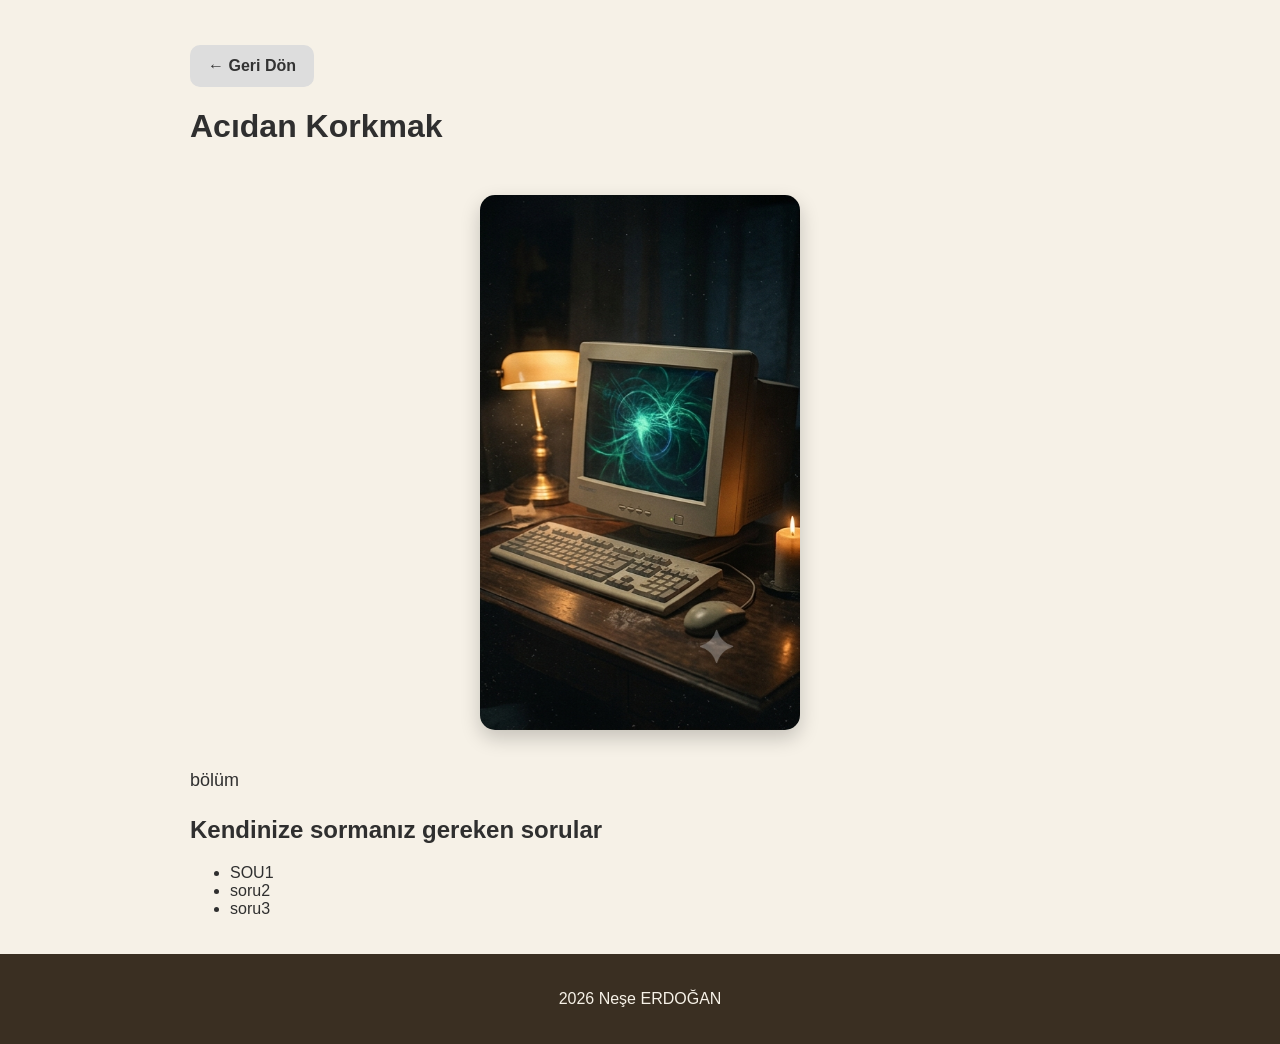
==== aci.html @ 29abbdea "Update aci.html" ====
<!DOCTYPE html>
<html lang="tr">
  <head>
  <meta charset="UTF-8">
  <meta name="viewport" content="width=device-width, initial-scale=1.0">
 <title> Acıdan Korkmak</title>
  <link rel="stylesheet" href="style.css">
  <meta name="description" content="Acıdan korkmak, duyguları kabullenmek üzerine yazılmış bir mini öyküdür.">
  <meta name="author" content="Neşe ERDOĞAN">
  <meta name="robots" content="index,follow">
  <link rel="canonical" href="https://nese87054-beep.github.io/NesUniverse/aci.html">
  <meta property="og:title" content="Acıdan Korkmak|Neşe ERDOĞAN">
  <meta property="og:description" content="Acıdan korkmak, duyguları kabullenmek üzerine yazılmış bir mini öyküdür.">
  <meta property="og:image" content="https://nese87054-beep.github.io/NesUniverse/aci.png">
  <meta property="og:url" content="https://nese87054-beep.github.io/NesUniverse/aci.html">
    <meta property="og:site_name" content="Neşe Erdoğan">
  <meta property="og:type" content="article">
  <script type="application/ld+json">
    {
    "@context":"https://schema.org",
    "@type":"Article",
    "headline":"Acıdan Korkmak",
    "author":{
    "@type":"Person",
    "name":"Neşe ERDOĞAN"
    }
    }
  </script>
</head>
  <body>
    <main>
      <div class="buttons">

      <a href="index.html" class="btn back">← Geri Dön</a>
      </div>

      <h1>Acıdan Korkmak</h1>
    <section class="story-cover">
    <img src="aci.png" alt="Acıdan Korkmak">
</section>
      <article>
        bölüm
      </article>
      <h2>Kendinize sormanız gereken sorular</h2>
      <ul>
        <li>SOU1 
        </li>
        <li>soru2
        </li>
        <li>soru3
        </li>
      </ul>
      
    </main>

  <footer>
    <p> 2026 Neşe ERDOĞAN</p>
  </footer>
  </body>

</html>
---- style.css ----
body {
  margin: 0;
  font-family: Arial, sans-serif;
  background-color: #f6f1e7;
  color: #2f2f2f;
}

/* NAVBAR */
.navbar {
  position: sticky;
  top: 0;
  background: #3a2f22;
  color: #f6f1e7;
  display: flex;
  justify-content: space-between;
  padding: 15px 25px;
  align-items: center;
  z-index: 1000;
}

.navbar .logo {
  font-weight: bold;
  letter-spacing: 2px;
}

.navbar .menu a {
  color: #f6f1e7;
  margin-left: 15px;
  text-decoration: none;
}

.navbar .menu a:hover {
  color: #d6c7ad;
}

/* HEADER */
header {
  padding: 50px 20px;
  background: #e8dcc8;
  color: #3a2f22;
  text-align: center;
}

header h1 {
  font-size: 42px;
  margin: 0;
  letter-spacing: 3px;
}

.quote {
  display: block;
  margin-top: 10px;
  font-style: italic;
  color: #6b5b4b;
}

/* HERO */
.hero {
  padding: 100px 20px;
  text-align: center;
  background: linear-gradient(135deg, #f8f3ea, #e8dcc8);
  border-bottom: 1px solid #d8c9b3;
}

.hero h2 {
  font-size: 42px;
  color: #3a2f22;
  margin-bottom: 20px;
  font-weight: bold;
}

.hero p {
  max-width: 700px;
  margin: 0 auto;
  font-size: 18px;
  line-height: 1.8;
  color: #6b5b4b;
}

.hero .btn {
  margin-top: 35px;
}

/* BOOKS GRID */
#books {
  display: grid;
  grid-template-columns: repeat(auto-fit, minmax(220px, 1fr));
  gap: 25px;
  max-width: 1000px;
  margin: auto;
  padding: 60px 20px;
  text-align: center;
}

.book-card {
  background: #fffaf3;
  padding: 15px;
  border-radius: 15px;
  border: 1px solid #e6dccb;
  box-shadow: 0 4px 12px rgba(0,0,0,0.08);
  transition: 0.3s;
}

.book-card:hover {
  transform: translateY(-6px);
}

.book-card img {
  width: 100%;
  border-radius: 10px;
}

.book-card a {
  display: inline-block;
  margin-top: 10px;
  background: #3a2f22;
  color: white;
  padding: 8px 15px;
  border-radius: 10px;
  text-decoration: none;
}

.book-card {
  position: relative;
}

/* YENİ ÇIKAN ETİKETİ */
.badge {
  position: absolute;
  top: 10px;
  left: 10px;
  background: #8b6f47;
  color: white;
  padding: 5px 10px;
  font-size: 12px;
  border-radius: 8px;
  font-weight: bold;
}
/* Mini Öyküler */

.story-container{
    display: flex;
    gap: 30px;
    justify-content: center;
    flex-wrap: wrap;
    margin-top: 40px;
}

.story-card{
    width: 300px;
    background: #1f1f1f;
    border-radius: 15px;
    overflow: hidden;
    text-align: center;
    padding-bottom: 20px;
    transition: .3s;
}

.story-card:hover{
    transform: translateY(-8px);
}

.story-card img{
    width: 100%;
    height: 380px;
    object-fit: cover;
}

.story-card h3{
    margin: 20px 0 10px;
}

.story-card p{
    padding: 0 20px;
}

.story-card a{
    display: inline-block;
    margin-top: 15px;
    text-decoration: none;
}
.story-card h3{
    color: white;
    margin: 20px 0 10px;
}

.story-card p{
    color: #ddd;
    padding: 0 20px;
    line-height: 1.6;
}

.story-card a{
    display: inline-block;
    margin-top: 15px;
    padding: 10px 20px;
    background: #8b6f47;
    color: white;
    text-decoration: none;
    border-radius: 8px;
    transition: .3s;
}

.story-card a:hover{
    background: #6f5638;
}
.story-cover{
    text-align: center;
    margin: 50px 0 30px;
}

.story-cover img{
    width: 320px;
    max-width: 90%;
    border-radius: 15px;
    box-shadow: 0 8px 20px rgba(0,0,0,.2);
}

/* ABOUT + CONTACT */
#about, #contact {
  padding: 50px 20px;
  background: #f3eadb;
  text-align: center;
  margin-top: 20px;
}
main{
    max-width: 900px;
    margin: auto;
    padding: 20px;
}

article{
    line-height: 1.8;
    font-size: 18px;
}

article h2{
    color: #3a2f22;
    margin-top: 40px;
}

article ul{
    padding-left: 20px;
}

article li{
    margin-bottom: 10px;
}
/* FOOTER */
footer {
  padding: 20px;
  background: #3a2f22;
  color: #f6f1e7;
  text-align: center;
}

/* MOBİL */
@media (max-width: 600px) {
  header h1 {
    font-size: 30px;
  }
}
.book-page {
  display: flex;
  gap: 50px;
  padding: 60px;
  align-items: flex-start;
  justify-content: center;
  flex-wrap: wrap;
  background: #f6f1e7;
}

.book-cover img {
  width: 320px;
  border-radius: 15px;
  box-shadow: 0 15px 30px rgba(0,0,0,0.2);
}

.book-content {
  max-width: 1000px;
  text-align: left;
}

.book-content h2 {
  margin-top: 20px;
  color: #3a2f22;
}

.book-content p {
  line-height: 1.7;
  color: #4a3b2a;
}

/* BUTONLAR */
.buttons {
  margin-top: 25px;
  display: flex;
  gap: 15px;
  flex-wrap: wrap;
}

.btn {
  padding: 12px 18px;
  text-decoration: none;
  border-radius: 10px;
  font-weight: bold;
  transition: 0.3s;
}

.btn.back {
  background: #ddd;
  color: #333;
}

.btn.back:hover {
  background: #c9c9c9;
}

.btn.buy {
  background: #8b6f47;
  color: white;
}

.btn.buy:hover {
  background: #6f5638;
}

/* MOBİL */
@media (max-width: 768px) {
  .book-page {
    flex-direction: column;
    text-align: center;
  }

  .book-content {
    text-align: center;
  }
}
/* HABERLER */
#news {
  padding: 60px 20px;
  background: #f3eadb;
  text-align: center;
}

.news-container {
  display: grid;
  grid-template-columns: repeat(auto-fit, minmax(250px, 1fr));
  gap: 25px;
  max-width: 1000px;
  margin: auto;
}

.news-card {
  background: #fffaf3;
  padding: 25px;
  border-radius: 15px;
  border: 1px solid #e6dccb;
  box-shadow: 0 4px 12px rgba(0,0,0,0.08);
  text-align: left;
  transition: 0.3s;
}

.news-card:hover {
  transform: translateY(-5px);
}

.news-card h3 {
  color: #3a2f22;
}

.news-card p {
  line-height: 1.6;
  color: #6b5b4b;
}

.news-card span {
  display: inline-block;
  margin-top: 15px;
  font-size: 14px;
  color: #8b6f47;
}
/* KARAKTER GALERİSİ */

.character-container{
    display: flex;
    justify-content: center;
    gap: 25px;
    flex-wrap: wrap;
    margin-top: 30px;
}

.character-card{
    width: 260px;
    background: #fffaf3;
    border-radius: 15px;
    padding: 20px;
    text-align: center;
    box-shadow: 0 4px 12px rgba(0,0,0,0.08);
}

.character-card img{
    width: 200px;
    height: 250px;
    object-fit: cover;
    border-radius: 12px;
}

.character-card h3{
    color: #3a2f22;
}

.character-card p{
    text-align: left;
    line-height: 1.6;
}
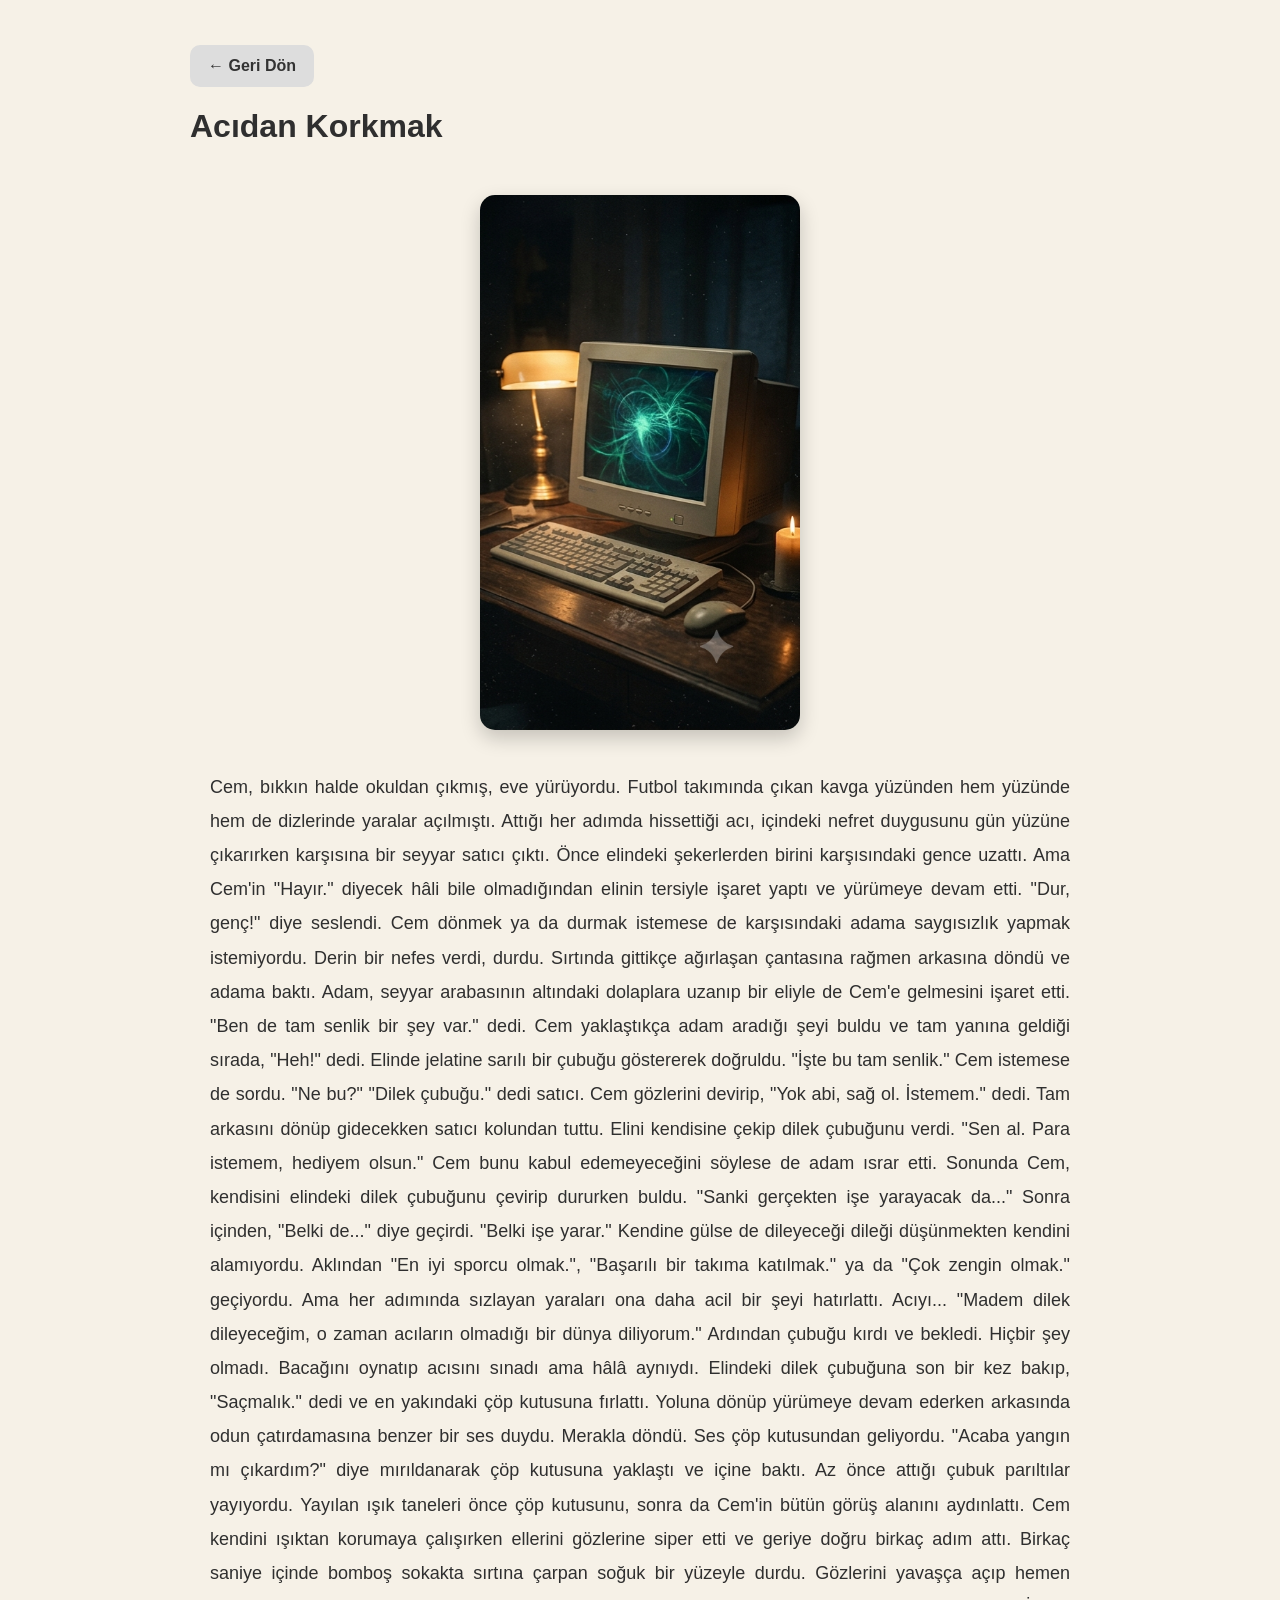
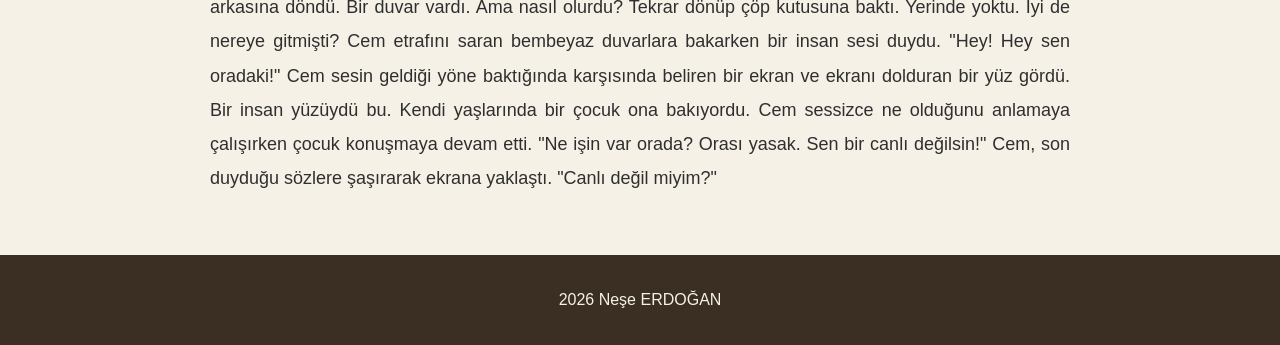
==== commit 56366411: "Update aci.html" ====
--- a/aci.html
+++ b/aci.html
@@ -39,17 +39,63 @@
     <img src="aci.png" alt="Acıdan Korkmak">
 </section>
       <article>
-        bölüm
+        Cem, bıkkın halde okuldan çıkmış, eve yürüyordu. Futbol takımında çıkan kavga yüzünden hem yüzünde hem de dizlerinde yaralar açılmıştı. Attığı her adımda hissettiği acı, içindeki nefret duygusunu gün yüzüne çıkarırken karşısına bir seyyar satıcı çıktı.
+Önce elindeki şekerlerden birini karşısındaki gence uzattı. Ama Cem'in "Hayır." diyecek hâli bile olmadığından elinin tersiyle işaret yaptı ve yürümeye devam etti.
+"Dur, genç!" diye seslendi.
+Cem dönmek ya da durmak istemese de karşısındaki adama saygısızlık yapmak istemiyordu. Derin bir nefes verdi, durdu. Sırtında gittikçe ağırlaşan çantasına rağmen arkasına döndü ve adama baktı.
+Adam, seyyar arabasının altındaki dolaplara uzanıp bir eliyle de Cem'e gelmesini işaret etti.
+"Ben de tam senlik bir şey var." dedi.
+Cem yaklaştıkça adam aradığı şeyi buldu ve tam yanına geldiği sırada,
+"Heh!" dedi.
+Elinde jelatine sarılı bir çubuğu göstererek doğruldu.
+"İşte bu tam senlik."
+Cem istemese de sordu.
+"Ne bu?"
+"Dilek çubuğu." dedi satıcı.
+Cem gözlerini devirip,
+"Yok abi, sağ ol. İstemem." dedi.
+Tam arkasını dönüp gidecekken satıcı kolundan tuttu. Elini kendisine çekip dilek çubuğunu verdi.
+"Sen al. Para istemem, hediyem olsun."
+Cem bunu kabul edemeyeceğini söylese de adam ısrar etti. Sonunda Cem, kendisini elindeki dilek çubuğunu çevirip dururken buldu.
+"Sanki gerçekten işe yarayacak da..."
+Sonra içinden,
+"Belki de..." diye geçirdi.
+"Belki işe yarar."
+Kendine gülse de dileyeceği dileği düşünmekten kendini alamıyordu.
+Aklından "En iyi sporcu olmak.", "Başarılı bir takıma katılmak." ya da "Çok zengin olmak." geçiyordu.
+Ama her adımında sızlayan yaraları ona daha acil bir şeyi hatırlattı.
+Acıyı...
+"Madem dilek dileyeceğim, o zaman acıların olmadığı bir dünya diliyorum."
+Ardından çubuğu kırdı ve bekledi.
+Hiçbir şey olmadı.
+Bacağını oynatıp acısını sınadı ama hâlâ aynıydı.
+Elindeki dilek çubuğuna son bir kez bakıp,
+"Saçmalık." dedi ve en yakındaki çöp kutusuna fırlattı.
+Yoluna dönüp yürümeye devam ederken arkasında odun çatırdamasına benzer bir ses duydu.
+Merakla döndü.
+Ses çöp kutusundan geliyordu.
+"Acaba yangın mı çıkardım?" diye mırıldanarak çöp kutusuna yaklaştı ve içine baktı.
+Az önce attığı çubuk parıltılar yayıyordu.
+Yayılan ışık taneleri önce çöp kutusunu, sonra da Cem'in bütün görüş alanını aydınlattı.
+Cem kendini ışıktan korumaya çalışırken ellerini gözlerine siper etti ve geriye doğru birkaç adım attı.
+Birkaç saniye içinde bomboş sokakta sırtına çarpan soğuk bir yüzeyle durdu.
+Gözlerini yavaşça açıp hemen arkasına döndü.
+Bir duvar vardı.
+Ama nasıl olurdu?
+Tekrar dönüp çöp kutusuna baktı.
+Yerinde yoktu.
+İyi de nereye gitmişti?
+Cem etrafını saran bembeyaz duvarlara bakarken bir insan sesi duydu.
+"Hey! Hey sen oradaki!"
+Cem sesin geldiği yöne baktığında karşısında beliren bir ekran ve ekranı dolduran bir yüz gördü.
+Bir insan yüzüydü bu.
+Kendi yaşlarında bir çocuk ona bakıyordu.
+Cem sessizce ne olduğunu anlamaya çalışırken çocuk konuşmaya devam etti.
+"Ne işin var orada? Orası yasak. Sen bir canlı değilsin!"
+Cem, son duyduğu sözlere şaşırarak ekrana yaklaştı.
+"Canlı değil miyim?"
       </article>
-      <h2>Kendinize sormanız gereken sorular</h2>
-      <ul>
-        <li>SOU1 
-        </li>
-        <li>soru2
-        </li>
-        <li>soru3
-        </li>
-      </ul>
+      
       
     </main>
 
--- a/style.css
+++ b/style.css
@@ -414,3 +414,114 @@
     text-align: left;
     line-height: 1.6;
 }
+/* DENEMELER */
+
+#deneme{
+    padding:60px 20px;
+    background:#f3eadb;
+    text-align:center;
+}
+
+.deneme-container{
+    display:flex;
+    gap:30px;
+    justify-content:center;
+    flex-wrap:wrap;
+    margin-top:40px;
+}
+
+.deneme-card{
+    width:300px;
+    background:#fffaf3;
+    border-radius:15px;
+    overflow:hidden;
+    text-align:center;
+    padding:20px;
+    box-shadow:0 4px 12px rgba(0,0,0,.08);
+    transition:.3s;
+}
+
+.deneme-card:hover{
+    transform:translateY(-8px);
+}
+
+.deneme-card img{
+    width:100%;
+    height:380px;
+    object-fit:cover;
+    border-radius:10px;
+}
+
+.deneme-card h3{
+    color:#3a2f22;
+    margin:20px 0 10px;
+}
+
+.deneme-card p{
+    color:#6b5b4b;
+    line-height:1.6;
+}
+
+.deneme-card a{
+    display:inline-block;
+    margin-top:15px;
+    padding:10px 20px;
+    background:#8b6f47;
+    color:white;
+    text-decoration:none;
+    border-radius:8px;
+    transition:.3s;
+}
+
+.deneme-card a:hover{
+    background:#6f5638;
+}
+article{
+    max-width:850px;
+    margin:50px auto;
+    padding:0 20px;
+    line-height:1.9;
+    font-size:18px;
+    text-align:justify;
+}
+    .deneme img{
+    width:100%;
+    max-width:900px;
+    display:block;
+    margin:30px auto;
+    border-radius:15px;
+    box-shadow:0 10px 25px rgba(0,0,0,.25);
+}
+.deneme h1{
+    text-align:center;
+    font-size:48px;
+    margin-top:30px;
+    margin-bottom:20px;
+}
+ul{
+    max-width:850px;
+    margin:auto;
+}
+
+ul li{
+    margin:12px 0;
+}
+article{
+    max-width:900px;
+    margin:40px auto;
+    padding:0 20px;
+    line-height:1.9;
+    text-align:justify;
+}
+
+article p{
+    margin-bottom:25px;
+}
+
+main img{
+    display:block;
+    margin:30px auto;
+    max-width:900px;
+    width:100%;
+    border-radius:15px;
+}
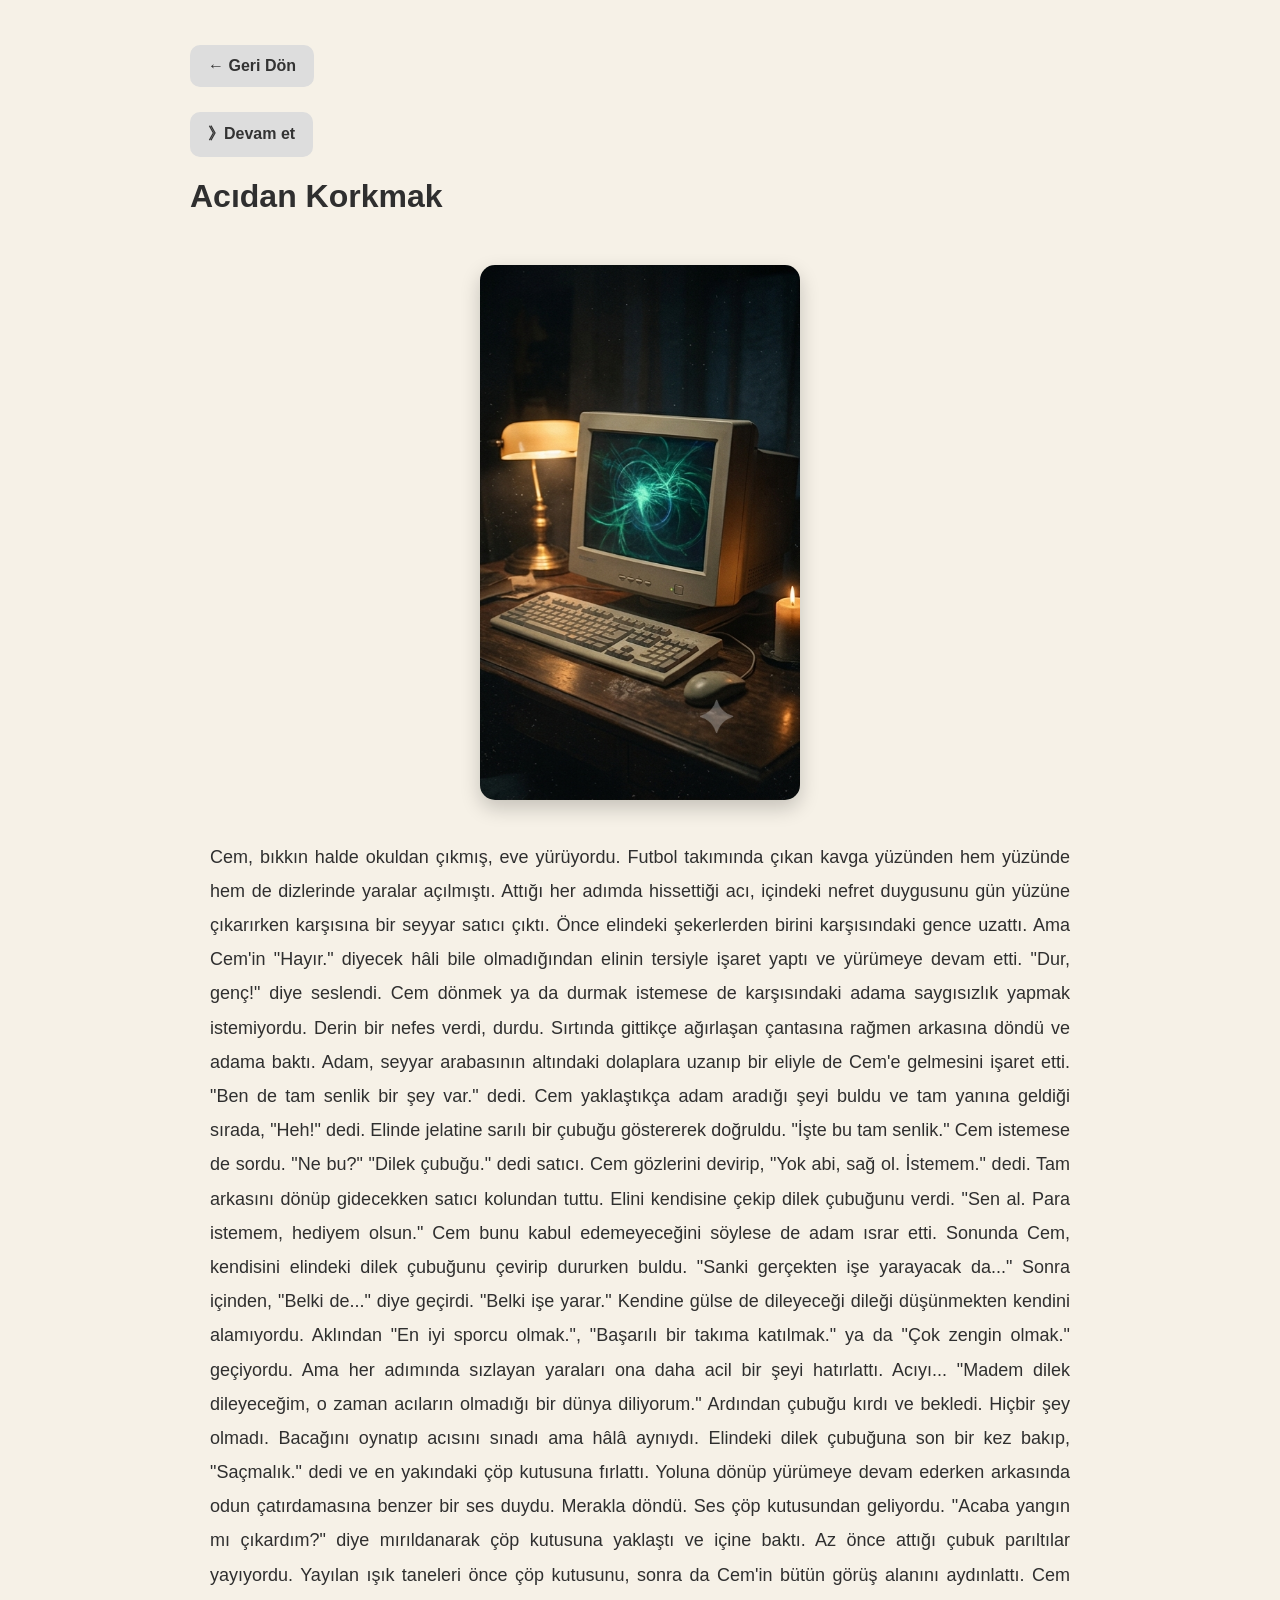
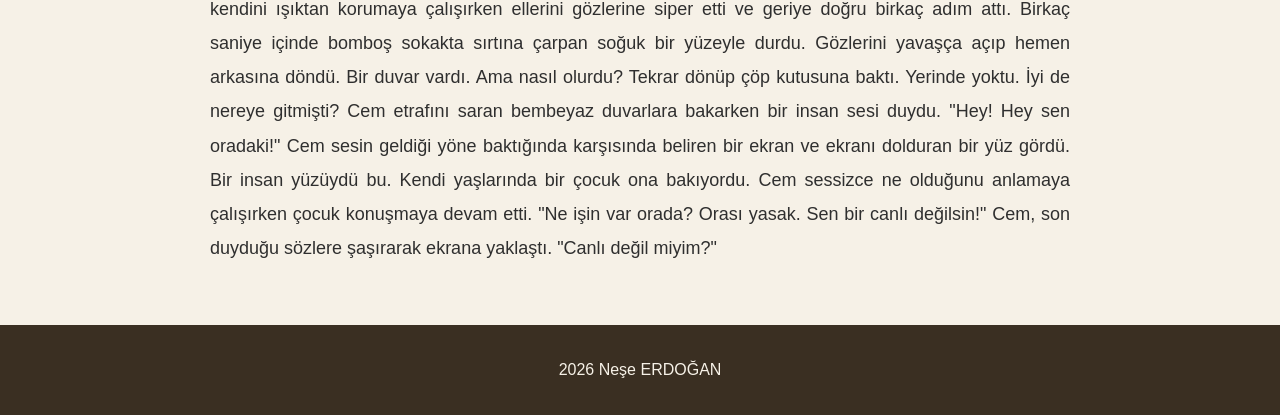
==== commit 0e90f9f0: "Update aci.html" ====
--- a/aci.html
+++ b/aci.html
@@ -33,7 +33,10 @@
 
       <a href="index.html" class="btn back">← Geri Dön</a>
       </div>
-
+<div class="buttons">
+  <a href="aci2.html" class="btn back">
+    》Devam et </a>
+</div>
       <h1>Acıdan Korkmak</h1>
     <section class="story-cover">
     <img src="aci.png" alt="Acıdan Korkmak">
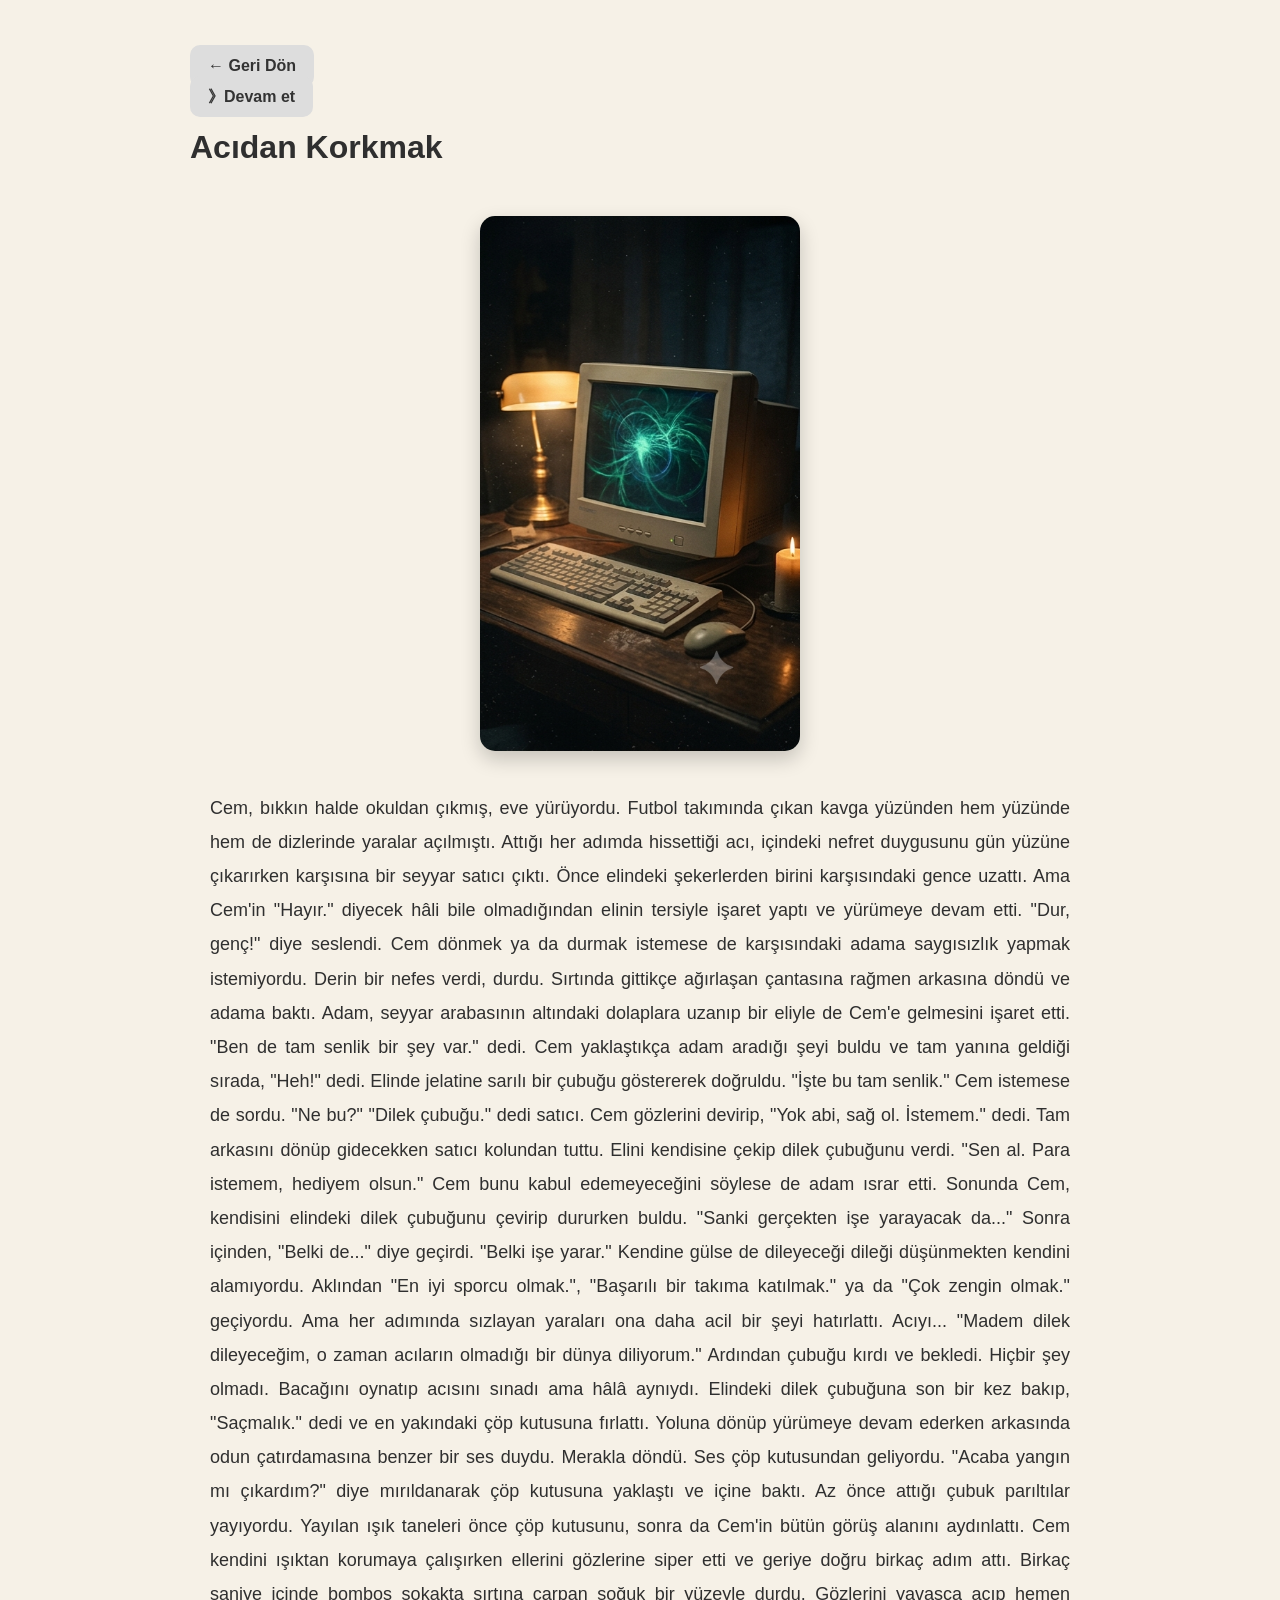
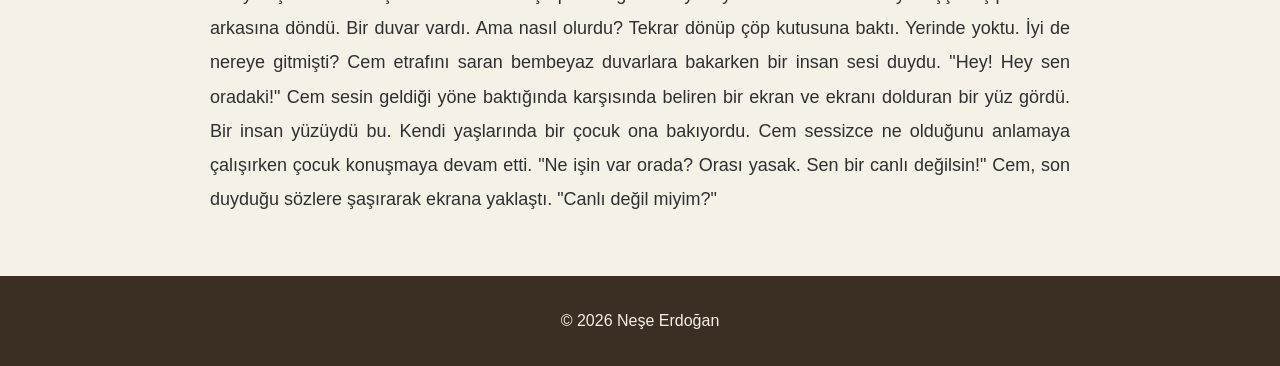
==== commit 8fd27ca8: "Update aci.html" ====
--- a/aci.html
+++ b/aci.html
@@ -33,7 +33,7 @@
 
       <a href="index.html" class="btn back">← Geri Dön</a>
       </div>
-<div class="buttons">
+
   <a href="aci2.html" class="btn back">
     》Devam et </a>
 </div>
@@ -77,6 +77,7 @@
 Yoluna dönüp yürümeye devam ederken arkasında odun çatırdamasına benzer bir ses duydu.
 Merakla döndü.
 Ses çöp kutusundan geliyordu.
+      
 "Acaba yangın mı çıkardım?" diye mırıldanarak çöp kutusuna yaklaştı ve içine baktı.
 Az önce attığı çubuk parıltılar yayıyordu.
 Yayılan ışık taneleri önce çöp kutusunu, sonra da Cem'in bütün görüş alanını aydınlattı.
@@ -103,8 +104,7 @@
     </main>
 
   <footer>
-    <p> 2026 Neşe ERDOĞAN</p>
-  </footer>
+    <p>© 2026 Neşe Erdoğan</p>  </footer>
   </body>
 
 </html>
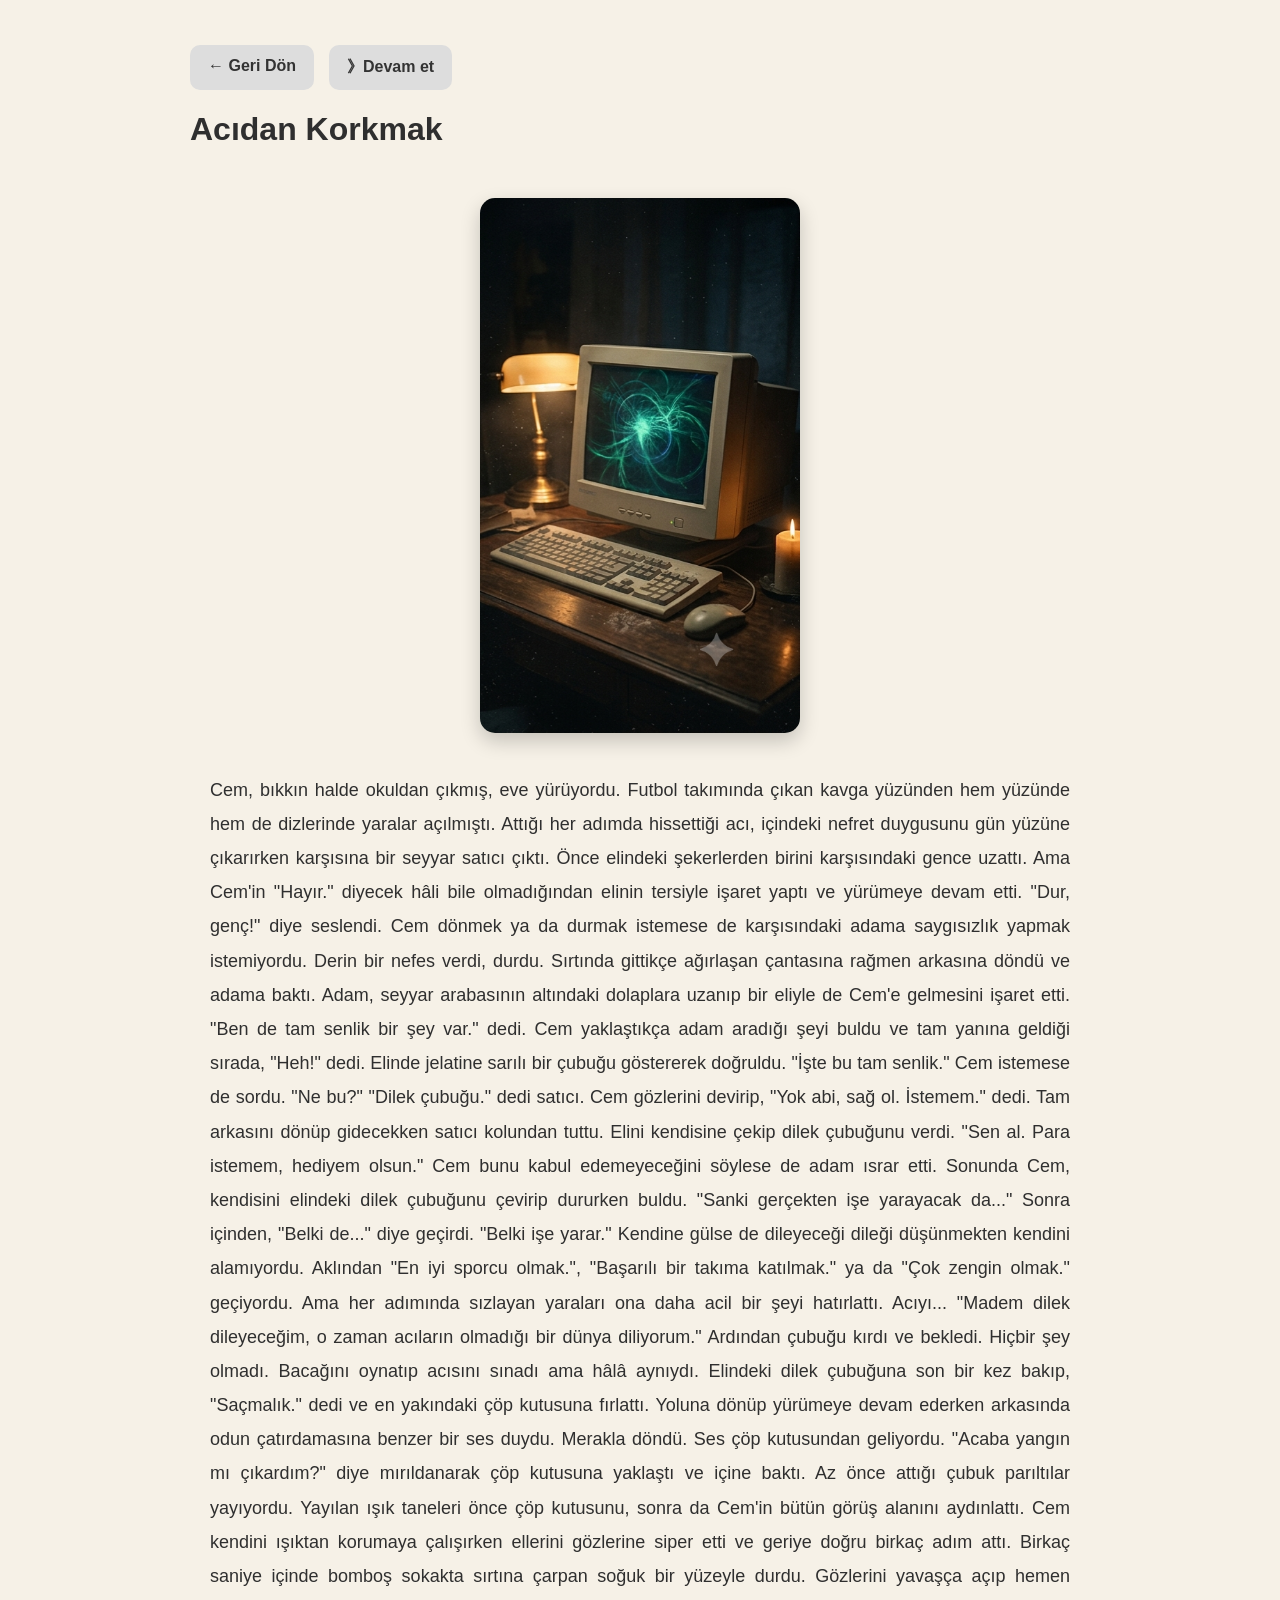
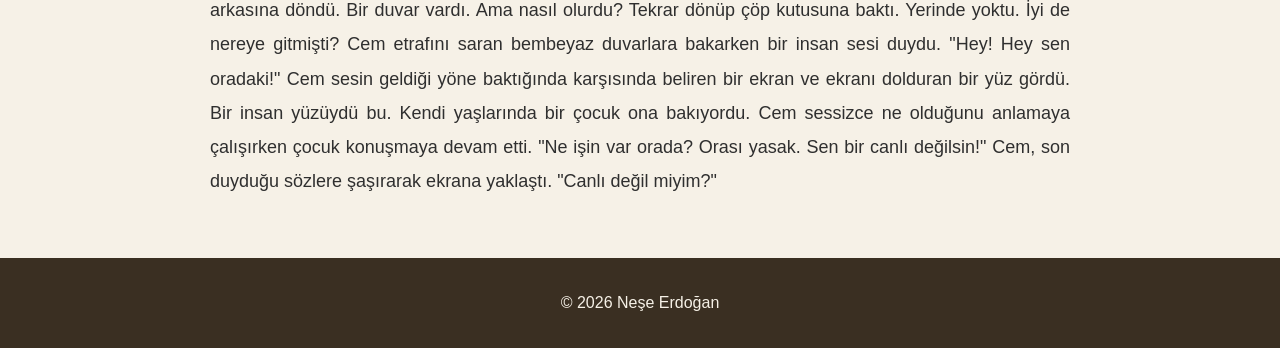
==== commit 9529355d: "Update aci.html" ====
--- a/aci.html
+++ b/aci.html
@@ -32,7 +32,7 @@
       <div class="buttons">
 
       <a href="index.html" class="btn back">← Geri Dön</a>
-      </div>
+        
 
   <a href="aci2.html" class="btn back">
     》Devam et </a>
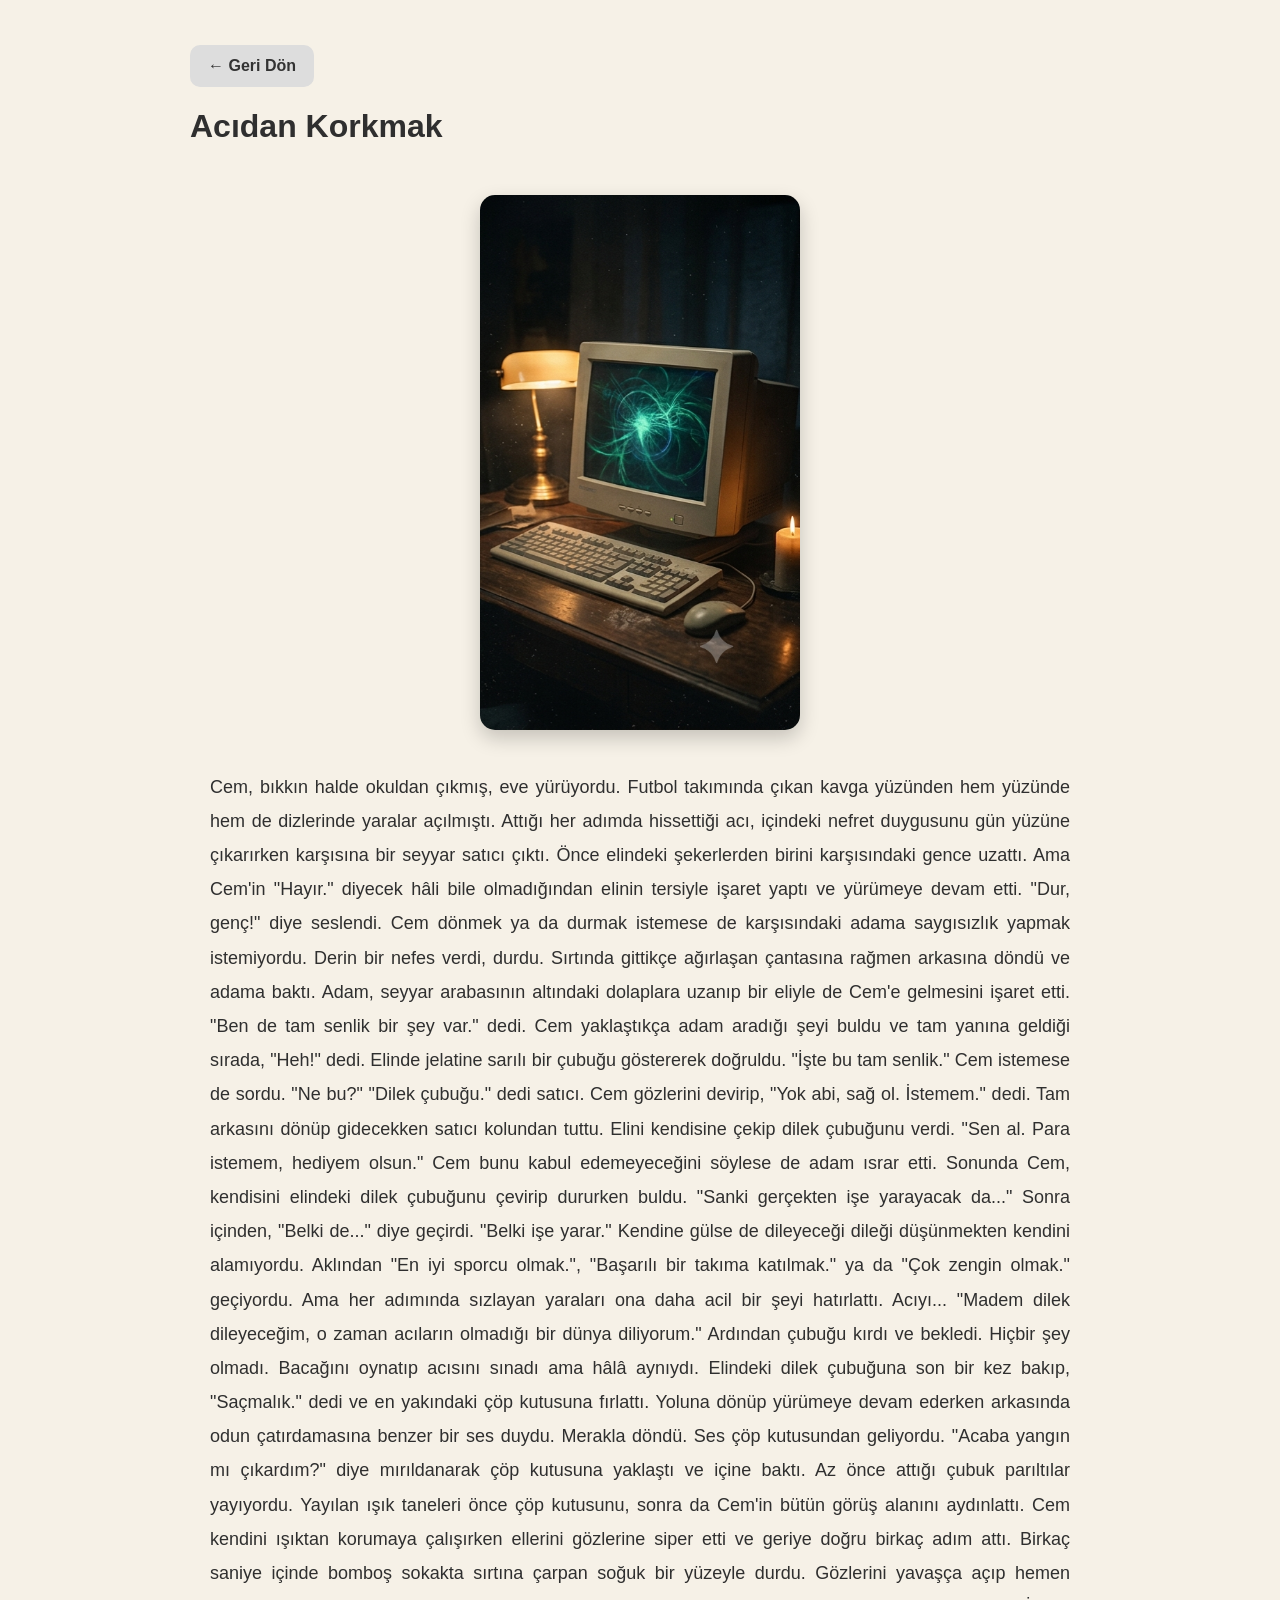
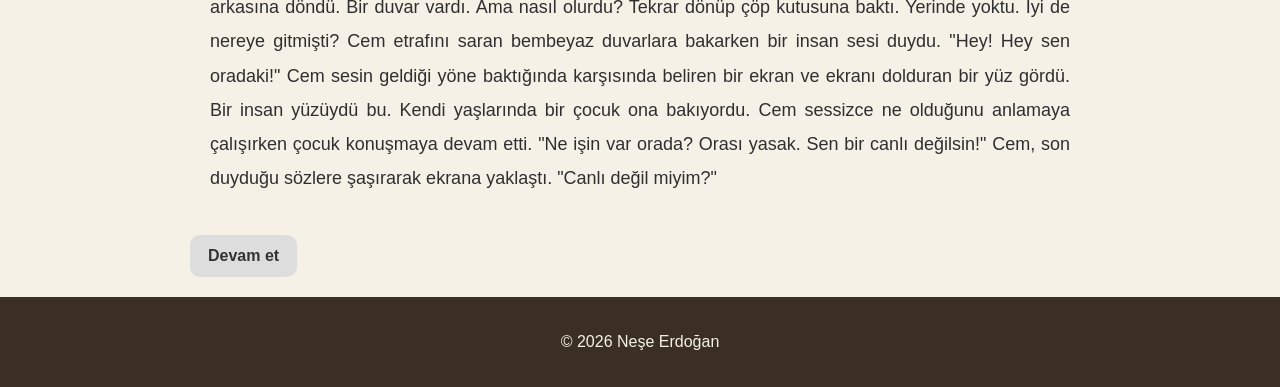
==== commit 6d46be93: "Update aci.html" ====
--- a/aci.html
+++ b/aci.html
@@ -33,9 +33,6 @@
 
       <a href="index.html" class="btn back">← Geri Dön</a>
         
-
-  <a href="aci2.html" class="btn back">
-    》Devam et </a>
 </div>
       <h1>Acıdan Korkmak</h1>
     <section class="story-cover">
@@ -99,6 +96,12 @@
 Cem, son duyduğu sözlere şaşırarak ekrana yaklaştı.
 "Canlı değil miyim?"
       </article>
+<div class="buttons">
+  
+<a href="aci2.hmtl" class="btn back">
+  Devam et </a>
+</div>
+
       
       
     </main>
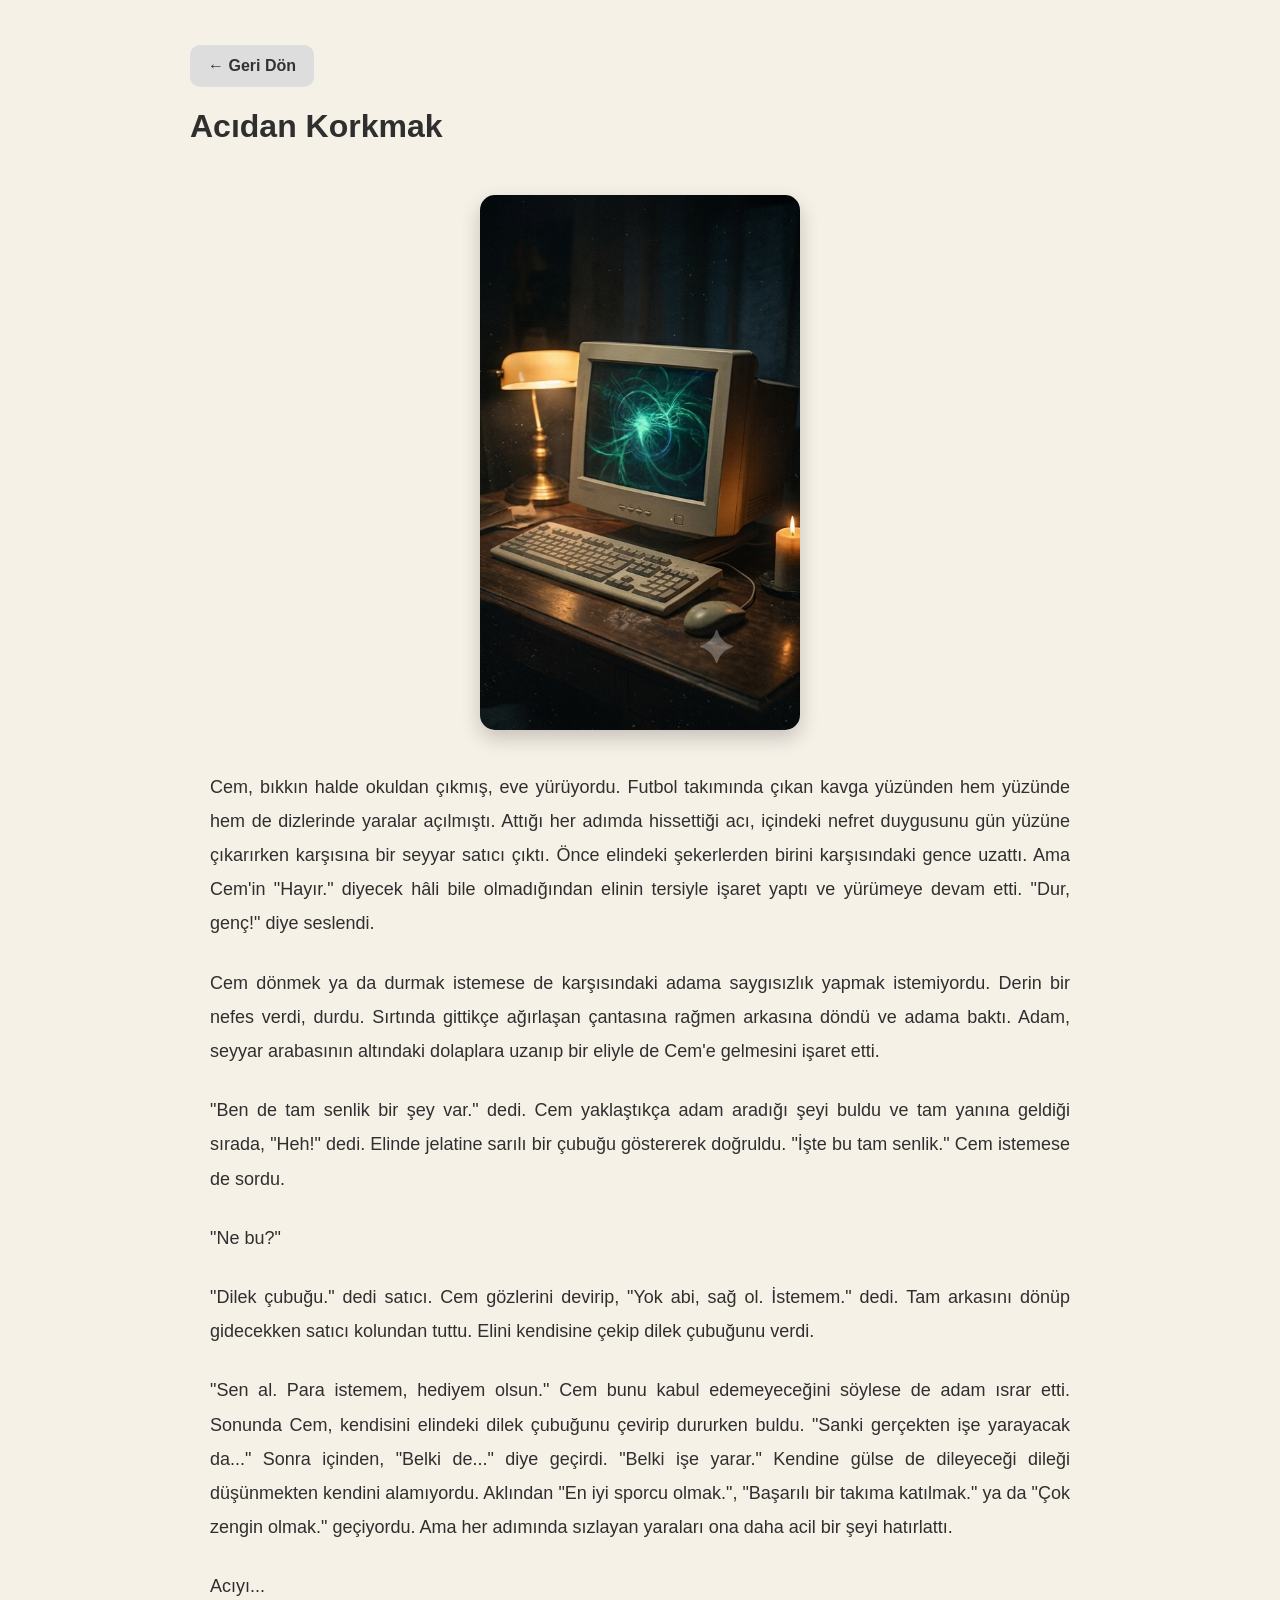
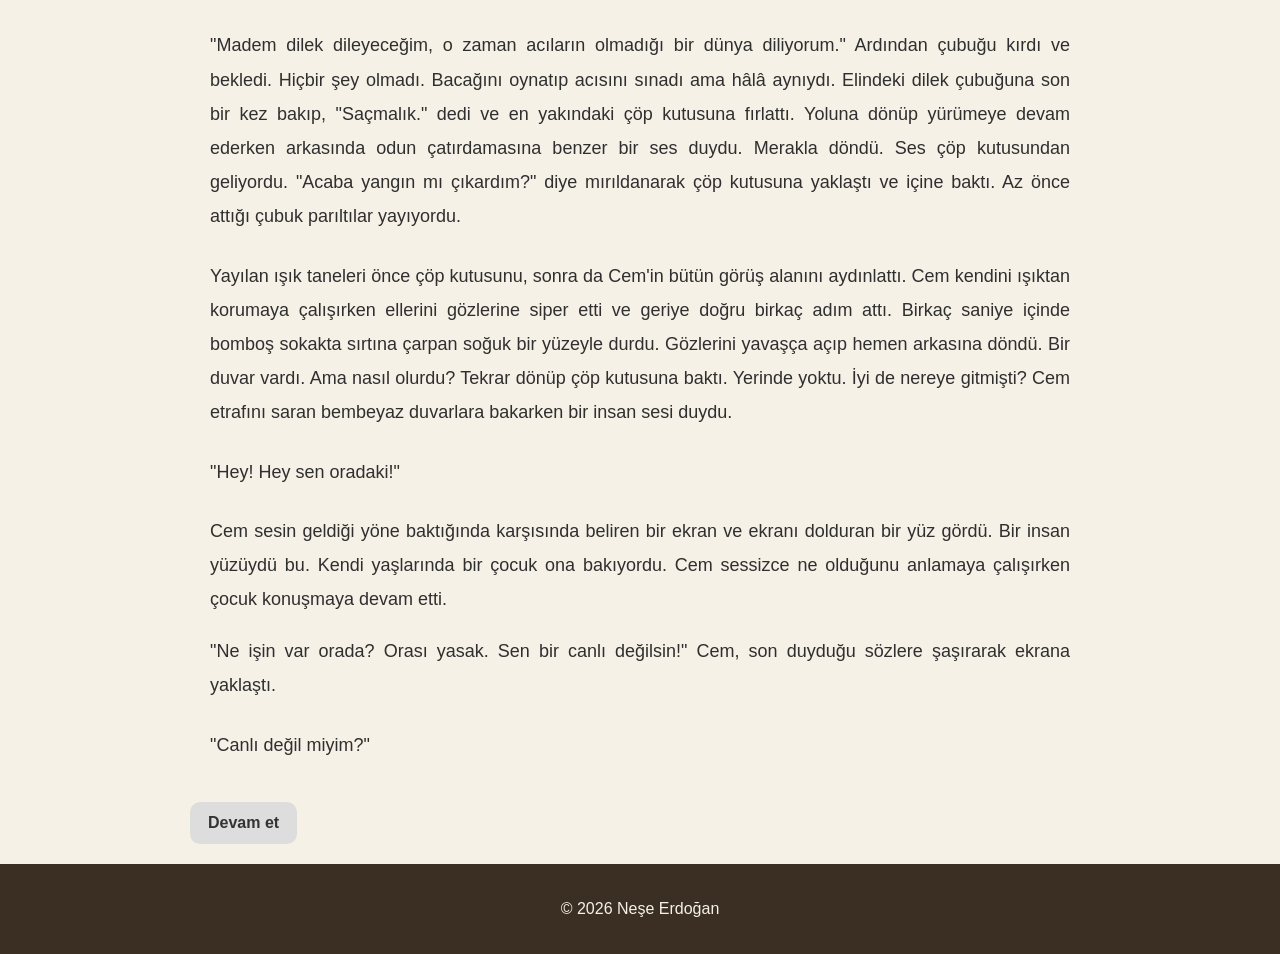
==== commit 0ebf99a1: "Update aci.html" ====
--- a/aci.html
+++ b/aci.html
@@ -39,23 +39,33 @@
     <img src="aci.png" alt="Acıdan Korkmak">
 </section>
       <article>
+        <p>
         Cem, bıkkın halde okuldan çıkmış, eve yürüyordu. Futbol takımında çıkan kavga yüzünden hem yüzünde hem de dizlerinde yaralar açılmıştı. Attığı her adımda hissettiği acı, içindeki nefret duygusunu gün yüzüne çıkarırken karşısına bir seyyar satıcı çıktı.
 Önce elindeki şekerlerden birini karşısındaki gence uzattı. Ama Cem'in "Hayır." diyecek hâli bile olmadığından elinin tersiyle işaret yaptı ve yürümeye devam etti.
 "Dur, genç!" diye seslendi.
+        </p>
+        <p>
 Cem dönmek ya da durmak istemese de karşısındaki adama saygısızlık yapmak istemiyordu. Derin bir nefes verdi, durdu. Sırtında gittikçe ağırlaşan çantasına rağmen arkasına döndü ve adama baktı.
 Adam, seyyar arabasının altındaki dolaplara uzanıp bir eliyle de Cem'e gelmesini işaret etti.
-"Ben de tam senlik bir şey var." dedi.
+        </p>
+        <p>
+          "Ben de tam senlik bir şey var." dedi.
 Cem yaklaştıkça adam aradığı şeyi buldu ve tam yanına geldiği sırada,
 "Heh!" dedi.
 Elinde jelatine sarılı bir çubuğu göstererek doğruldu.
 "İşte bu tam senlik."
 Cem istemese de sordu.
+        </p>
+        <p>
 "Ne bu?"
+        </p>
+        <p>
 "Dilek çubuğu." dedi satıcı.
 Cem gözlerini devirip,
 "Yok abi, sağ ol. İstemem." dedi.
 Tam arkasını dönüp gidecekken satıcı kolundan tuttu. Elini kendisine çekip dilek çubuğunu verdi.
-"Sen al. Para istemem, hediyem olsun."
+        </p>
+         <p>"Sen al. Para istemem, hediyem olsun."
 Cem bunu kabul edemeyeceğini söylese de adam ısrar etti. Sonunda Cem, kendisini elindeki dilek çubuğunu çevirip dururken buldu.
 "Sanki gerçekten işe yarayacak da..."
 Sonra içinden,
@@ -64,8 +74,11 @@
 Kendine gülse de dileyeceği dileği düşünmekten kendini alamıyordu.
 Aklından "En iyi sporcu olmak.", "Başarılı bir takıma katılmak." ya da "Çok zengin olmak." geçiyordu.
 Ama her adımında sızlayan yaraları ona daha acil bir şeyi hatırlattı.
+         </p>
+        <p>
 Acıyı...
-"Madem dilek dileyeceğim, o zaman acıların olmadığı bir dünya diliyorum."
+        </p>
+        <p> "Madem dilek dileyeceğim, o zaman acıların olmadığı bir dünya diliyorum."
 Ardından çubuğu kırdı ve bekledi.
 Hiçbir şey olmadı.
 Bacağını oynatıp acısını sınadı ama hâlâ aynıydı.
@@ -77,6 +90,8 @@
       
 "Acaba yangın mı çıkardım?" diye mırıldanarak çöp kutusuna yaklaştı ve içine baktı.
 Az önce attığı çubuk parıltılar yayıyordu.
+        </p>
+        <p>
 Yayılan ışık taneleri önce çöp kutusunu, sonra da Cem'in bütün görüş alanını aydınlattı.
 Cem kendini ışıktan korumaya çalışırken ellerini gözlerine siper etti ve geriye doğru birkaç adım attı.
 Birkaç saniye içinde bomboş sokakta sırtına çarpan soğuk bir yüzeyle durdu.
@@ -87,14 +102,21 @@
 Yerinde yoktu.
 İyi de nereye gitmişti?
 Cem etrafını saran bembeyaz duvarlara bakarken bir insan sesi duydu.
+        </p>
+        <p>
+          
 "Hey! Hey sen oradaki!"
+        </p>
 Cem sesin geldiği yöne baktığında karşısında beliren bir ekran ve ekranı dolduran bir yüz gördü.
 Bir insan yüzüydü bu.
 Kendi yaşlarında bir çocuk ona bakıyordu.
 Cem sessizce ne olduğunu anlamaya çalışırken çocuk konuşmaya devam etti.
+        <p>
 "Ne işin var orada? Orası yasak. Sen bir canlı değilsin!"
 Cem, son duyduğu sözlere şaşırarak ekrana yaklaştı.
+        </p> <p>
 "Canlı değil miyim?"
+        </p>
       </article>
 <div class="buttons">
   
